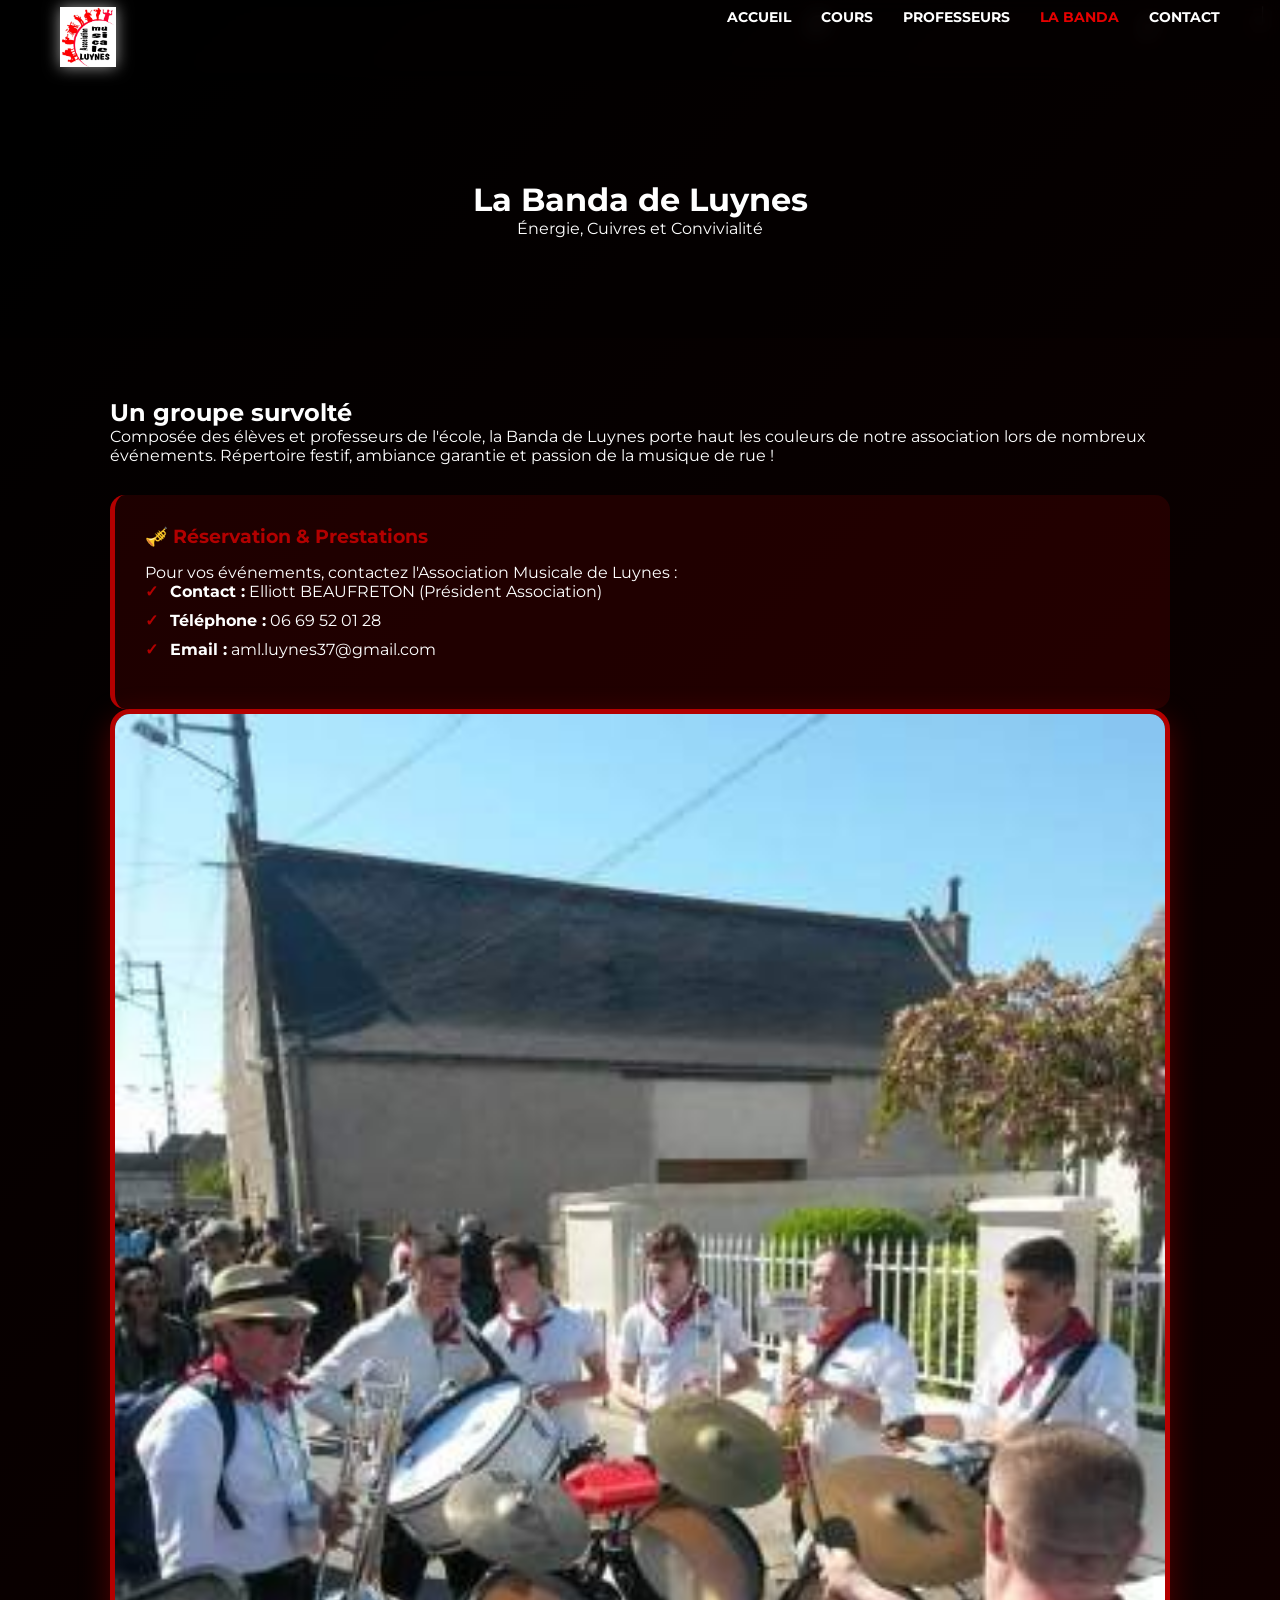
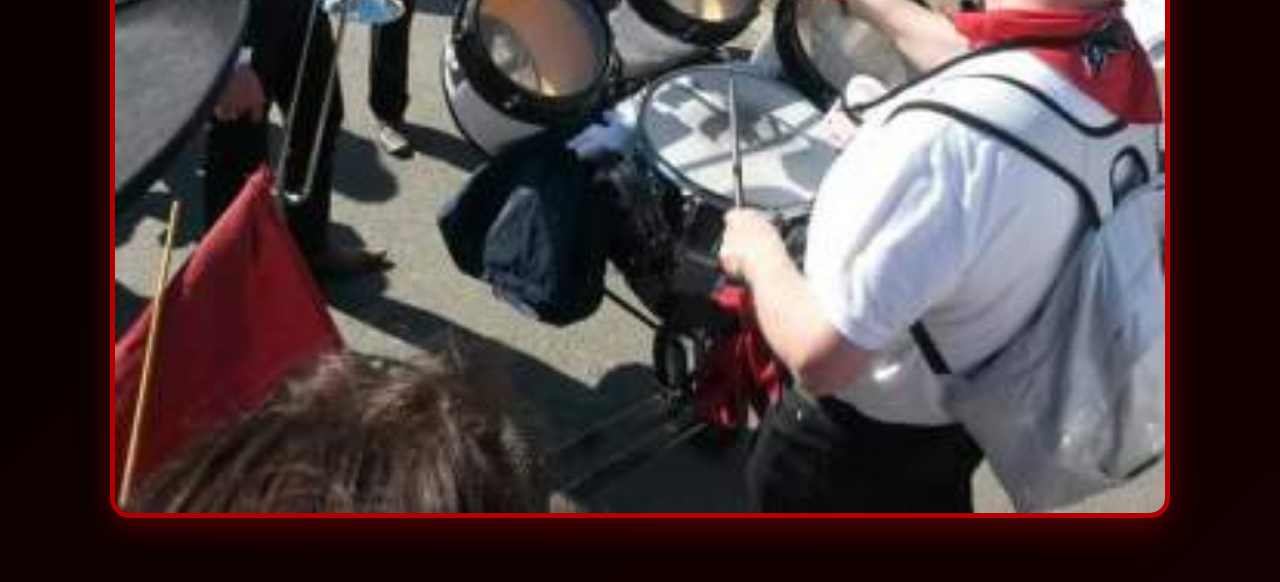
==== banda.html @ e37747b6 "Add files via upload" ====
<!DOCTYPE html>
<html lang="fr">
<head>
    <meta charset="UTF-8">
    <meta name="viewport" content="width=device-width, initial-scale=1.0">
    <title>La Banda | AML Luynes</title>
    <link rel="stylesheet" href="style.css">
    <link href="https://fonts.googleapis.com/css2?family=Montserrat:wght@300;400;700&family=Playfair+Display:wght@700&display=swap" rel="stylesheet">
</head>
<body>
    <div id="music-background"></div>
    
    <nav class="navbar">
        <div class="nav-container">
<a href="index.html" class="logo">
    <img src="logo.jpg" alt="Logo AML Luynes">
</a>
            <div class="menu-toggle" id="mobile-menu">
                <span class="bar"></span><span class="bar"></span><span class="bar"></span>
            </div>
            <ul class="nav-links">
                <li><a href="index.html">Accueil</a></li>
                <li><a href="cours.html">Cours</a></li>
                <li><a href="professeurs.html">Professeurs</a></li>
                <li><a href="banda.html" class="active">La Banda</a></li>
                <li><a href="contact.html">Contact</a></li>
            </ul>
        </div>
    </nav>

    <header class="page-header">
        <h1>La Banda de Luynes</h1>
        <p>Énergie, Cuivres et Convivialité</p>
    </header>

    <section class="banda-presentation">
        <div class="container">
            <div class="banda-content">
                <div class="banda-text">
                    <h2>Un groupe survolté</h2>
                    <p>Composée des élèves et professeurs de l'école, la Banda de Luynes porte haut les couleurs de notre association lors de nombreux événements. Répertoire festif, ambiance garantie et passion de la musique de rue !</p>
                    <!-- Dans banda.html, remplace la prestation-box par celle-ci -->
<div class="prestation-box">
    <h3>🎺 Réservation & Prestations</h3>
    <p>Pour vos événements, contactez l'Association Musicale de Luynes :</p>
    <ul class="contact-list">
        <li><strong>Contact :</strong> Elliott BEAUFRETON (Président Association)</li>
        <li><strong>Téléphone :</strong> 06 69 52 01 28</li>
        <li><strong>Email :</strong> aml.luynes37@gmail.com</li>
    </ul>
   
</div>
                <div class="banda-image">
                    <img src="banda-photo.jpg" alt="La Banda en action" class="img-responsive">
                </div>
            </div>
        </div>
    </section>

    <script src="script.js"></script>
</body>
</html>
---- style.css ----
:root {
    --primary: #121212;    /* Noir profond */
    --secondary: #b30000;  /* Rouge passion */
    --accent: #e60000;     /* Rouge plus vif pour le survol */
    --white: #ffffff;
    --text: #f5f5f5;
    --card-bg: rgba(255, 255, 255, 0.05); /* Fond de carte très léger */
}

* {
    margin: 0;
    padding: 0;
    box-sizing: border-box;
}

body {
    font-family: 'Montserrat', sans-serif;
    color: var(--white);
    /* Dégradé elegant Noir et Rouge sombre */
    background: linear-gradient(135deg, #000000, #1a0000, #330000, #000000);
    background-size: 400% 400%;
    animation: gradientBG 15s ease infinite;
    min-height: 100vh;
    overflow-x: hidden;
}

@keyframes gradientBG {
    0% { background-position: 0% 50%; }
    50% { background-position: 100% 50%; }
    100% { background-position: 0% 50%; }
}

#music-background {
    position: fixed;
    top: 0;
    left: 0;
    width: 100%;
    height: 100%;
    z-index: -1;
    pointer-events: none;
}

.note {
    position: absolute;
    font-size: 2rem;
    color: rgba(255, 255, 255, 0.2);
    animation: float 10s linear infinite;
}

@keyframes float {
    from { transform: translateY(110vh) rotate(0deg); opacity: 1; }
    to { transform: translateY(-10vh) rotate(360deg); opacity: 0; }
}

.container {
    max-width: 1100px;
    margin: 0 auto;
    padding: 0 20px;
}

/* Navbar */
.navbar {
    background: rgba(0, 0, 0, 0.3);
    backdrop-filter: blur(10px);
    height: 80px;
    display: flex;
    align-items: center;
    position: sticky;
    top: 0;
    z-index: 1000;
}

.nav-container {
    display: flex;
    justify-content: space-between;
    width: 100%;
    max-width: 1200px;
    margin: 0 auto;
    padding: 0 20px;
}

.logo {
    font-family: 'Playfair Display', serif;
    font-size: 1.8rem;
    color: var(--white);
    text-decoration: none;
}

.logo span { color: var(--accent); }

.nav-links {
    display: flex;
    list-style: none;
}
.logo img {
    height: 60px;
    width: auto;
    /* Ajoute une lueur blanche douce autour du logo */
    filter: drop-shadow(0 0 8px rgba(255, 255, 255, 0.6));
    transition: 0.3s;
}

.logo img:hover {
    /* La lueur devient rouge quand on passe la souris */
    filter: drop-shadow(0 0 12px rgba(179, 0, 0, 0.8));
    transform: scale(1.05);
}
.nav-links li { margin-left: 30px; }

.nav-links a {
    color: var(--white);
    text-decoration: none;
    font-weight: bold;
    transition: 0.3s;
    text-transform: uppercase;
    font-size: 0.9rem;
}

.nav-links a:hover, .nav-links a.active { color: var(--accent); }

/* Header & Sections */
.hero {
    height: 80vh;
    display: flex;
    align-items: center;
    justify-content: center;
    text-align: center;
}

.hero h1 {
    font-family: 'Playfair Display', serif;
    font-size: 4rem;
    margin-bottom: 20px;
}

.page-header {
    text-align: center;
    padding: 100px 20px;
    background: rgba(0,0,0,0.2);
}
.btn {
    display: inline-block;
    padding: 15px 35px;
    background: var(--secondary); /* Bouton Rouge */
    color: var(--white);
    text-decoration: none;
    border-radius: 50px;
    font-weight: bold;
    margin-top: 20px;
    transition: 0.3s;
    border: 1px solid rgba(255,255,255,0.1);
}

.btn:hover { 
    transform: scale(1.05); 
    background: var(--accent); /* Rouge plus clair au survol */
    box-shadow: 0 0 20px rgba(179, 0, 0, 0.4);
}


.logo span { 
    color: var(--secondary); /* "Luynes" en rouge */
}

/* Grid Cards */
.grid {
    display: grid;
    grid-template-columns: repeat(auto-fit, minmax(280px, 1fr));
    gap: 30px;
    padding: 50px 0;
}

.card {
    background: rgba(255,255,255,0.1);
    padding: 40px;
    border-radius: 20px;
    backdrop-filter: blur(5px);
    border: 1px solid rgba(255,255,255,0.2);
    text-align: center;
}

/* Professeurs */
.prof-card {
    display: flex;
    align-items: center;
    background: rgba(255, 255, 255, 0.05); /* Fond sombre léger */
    padding: 25px;
    border-radius: 20px; /* Bord arrondi élégant */
    border: 1px solid rgba(179, 0, 0, 0.2); /* Bordure rouge subtile */
    margin-bottom: 20px;
    transition: 0.3s;
}

.prof-card:hover {
    background: rgba(179, 0, 0, 0.1);
    transform: translateY(-5px);
}

.prof-img-container {
    width: 100px;
    height: 100px;
    min-width: 100px; /* Empêche l'image de rétrécir */
    border-radius: 50%;
    margin-right: 25px;
    overflow: hidden; /* Coupe ce qui dépasse du cercle */
    border: 3px solid var(--secondary); /* Cercle rouge */
    background: #222; /* Fond par défaut en attendant l'image */
}

.prof-photo {
    width: 100%;
    height: 100%;
    object-fit: cover; /* Recadre l'image automatiquement au centre */
}

.prof-info h3 {
    margin-bottom: 5px;
    color: var(--white);
    font-size: 1.2rem;
}

.prof-info p {
    color: #ccc;
    font-size: 0.9rem;
    line-height: 1.4;
}
/* Form */
.contact-flex {
    display: flex;
    gap: 50px;
    padding: 50px 0;
    flex-wrap: wrap;
}

.contact-info, .contact-form { flex: 1; min-width: 300px; }

input, textarea {
    width: 100%;
    padding: 15px;
    margin-bottom: 15px;
    border-radius: 10px;
    border: none;
    background: rgba(255,255,255,0.9);
}

/* Mobile */
.menu-toggle { display: none; cursor: pointer; }

@media (max-width: 768px) {
    .menu-toggle { display: block; }
    .nav-links {
        position: fixed;
        right: -100%;
        top: 80px;
        flex-direction: column;
        background: rgba(0,0,0,0.95);
        width: 100%;
        height: calc(100vh - 80px);
        text-align: center;
        transition: 0.3s;
    }
    .nav-links.active { right: 0; }
    .nav-links li { margin: 30px 0; }
    .hero h1 { font-size: 2.5rem; }
}

/* Style des barres du menu hamburger */
.bar {
    display: block;
    width: 25px;
    height: 3px;
    margin: 5px auto;
    -webkit-transition: all 0.3s ease-in-out;
    transition: all 0.3s ease-in-out;
    background: var(--white); /* Couleur des barres */
    border-radius: 3px;
}

/* Animation en "X" quand on clique (Optionnel mais joli) */
@media (max-width: 768px) {
    #mobile-menu.is-active .bar:nth-child(2) {
        opacity: 0;
    }
    #mobile-menu.is-active .bar:nth-child(1) {
        transform: translateY(8px) rotate(45deg);
    }
    #mobile-menu.is-active .bar:nth-child(3) {
        transform: translateY(-8px) rotate(-45deg);
    }
}

/* Style Section Photo de Groupe */
.group-section {
    padding: 60px 0;
    text-align: center;
}

.group-photo-wrapper {
    position: relative;
    max-width: 900px;
    margin: 0 auto;
    border-radius: 20px;
    overflow: hidden;
    border: 4px solid var(--secondary); /* Bordure Rouge */
    box-shadow: 0 10px 30px rgba(179, 0, 0, 0.3); /* Ombre rouge */
    transition: transform 0.3s ease;
}

.group-photo-wrapper:hover {
    transform: scale(1.02);
}

.group-img-placeholder {
    width: 100%;
    height: auto;
    display: block;
    min-height: 300px;
    background: #222; /* Fond noir en attendant la photo */
    object-fit: cover;
}

.photo-overlay {
    position: absolute;
    bottom: 0;
    left: 0;
    right: 0;
    background: linear-gradient(transparent, rgba(0,0,0,0.8));
    padding: 20px;
    color: var(--white);
    font-weight: bold;
    font-size: 1.1rem;
}

/* Style spécifique Banda */
.banda-content {
    display: flex;
    gap: 50px;
    align-items: center;
    padding: 60px 0;
    flex-wrap: wrap;
}

.banda-text { flex: 1; min-width: 300px; }
.banda-image { flex: 1; min-width: 300px; }

.banda-image img {
    width: 100%;
    border-radius: 20px;
    border: 5px solid var(--secondary);
    box-shadow: 0 10px 30px rgba(179, 0, 0, 0.4);
}

.prestation-box {
    background: rgba(179, 0, 0, 0.15); /* Fond rouge très léger */
    padding: 30px;
    border-radius: 15px;
    border-left: 5px solid var(--secondary);
    margin-top: 30px;
}

.prestation-box h3 {
    color: var(--secondary);
    margin-bottom: 15px;
}

.prestation-box ul {
    list-style: none;
    margin-bottom: 20px;
}

.prestation-box ul li {
    margin-bottom: 10px;
    padding-left: 25px;
    position: relative;
}

.prestation-box ul li::before {
    content: '✓';
    position: absolute;
    left: 0;
    color: var(--secondary);
    font-weight: bold;
}

.img-responsive {
    max-width: 100%;
    height: auto;
}

.red-text {
    color: var(--secondary);
    font-weight: bold;
    font-size: 1.2rem;
    margin: 10px 0;
}

.grid-3 {
    display: grid;
    grid-template-columns: repeat(auto-fit, minmax(250px, 1fr));
    gap: 20px;
    padding: 40px 0;
}

.director-contact {
    text-align: center;
    background: rgba(255,255,255,0.05);
    padding: 20px;
    border-radius: 15px;
    margin-bottom: 30px;
    border: 1px solid var(--secondary);
}
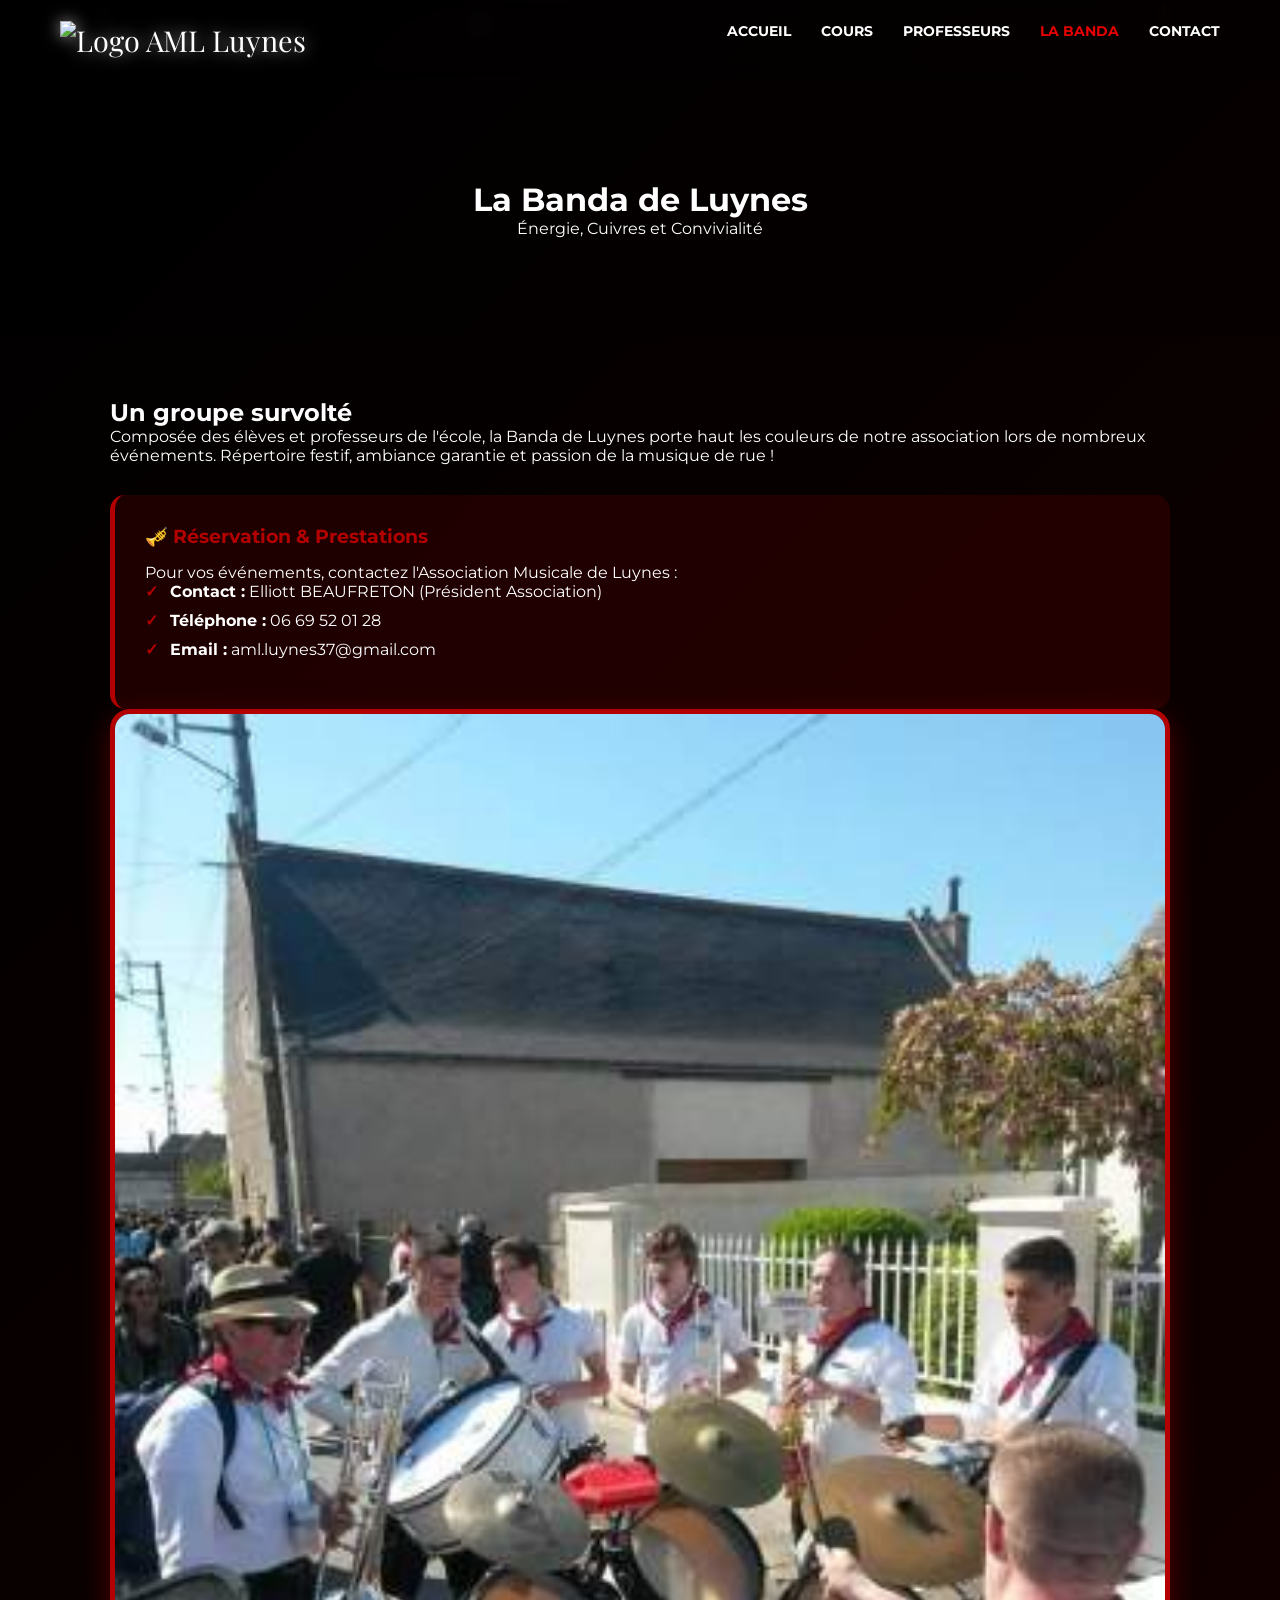
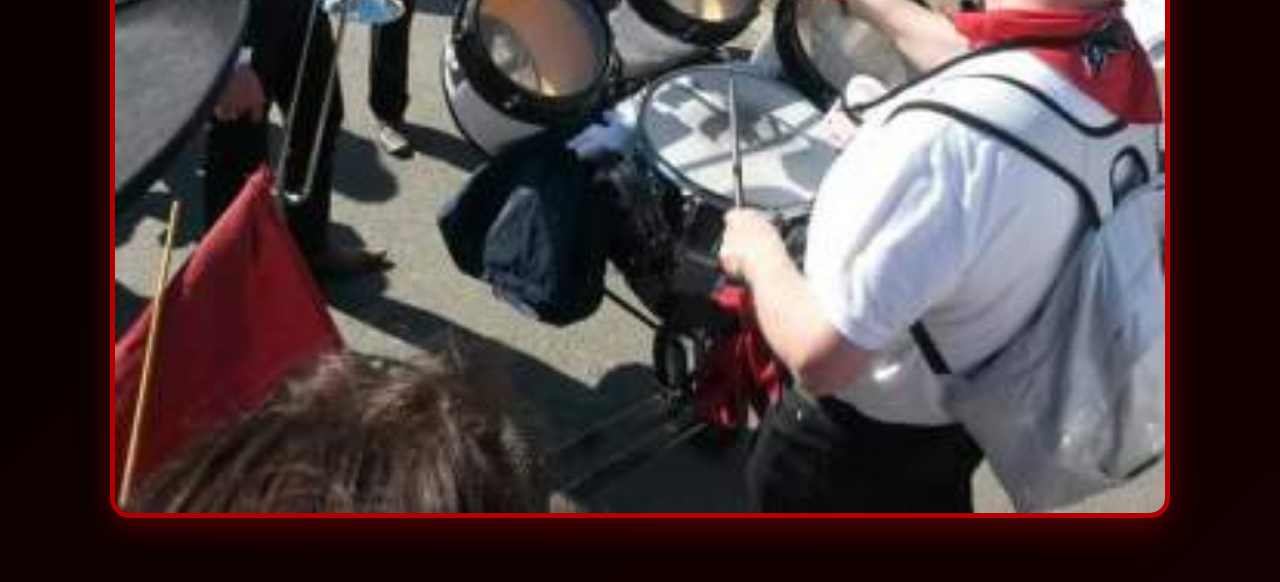
==== commit 89e71883: "Update banda.html" ====
--- a/banda.html
+++ b/banda.html
@@ -13,7 +13,7 @@
     <nav class="navbar">
         <div class="nav-container">
 <a href="index.html" class="logo">
-    <img src="logo.jpg" alt="Logo AML Luynes">
+    <img src="logo.png" alt="Logo AML Luynes">
 </a>
             <div class="menu-toggle" id="mobile-menu">
                 <span class="bar"></span><span class="bar"></span><span class="bar"></span>
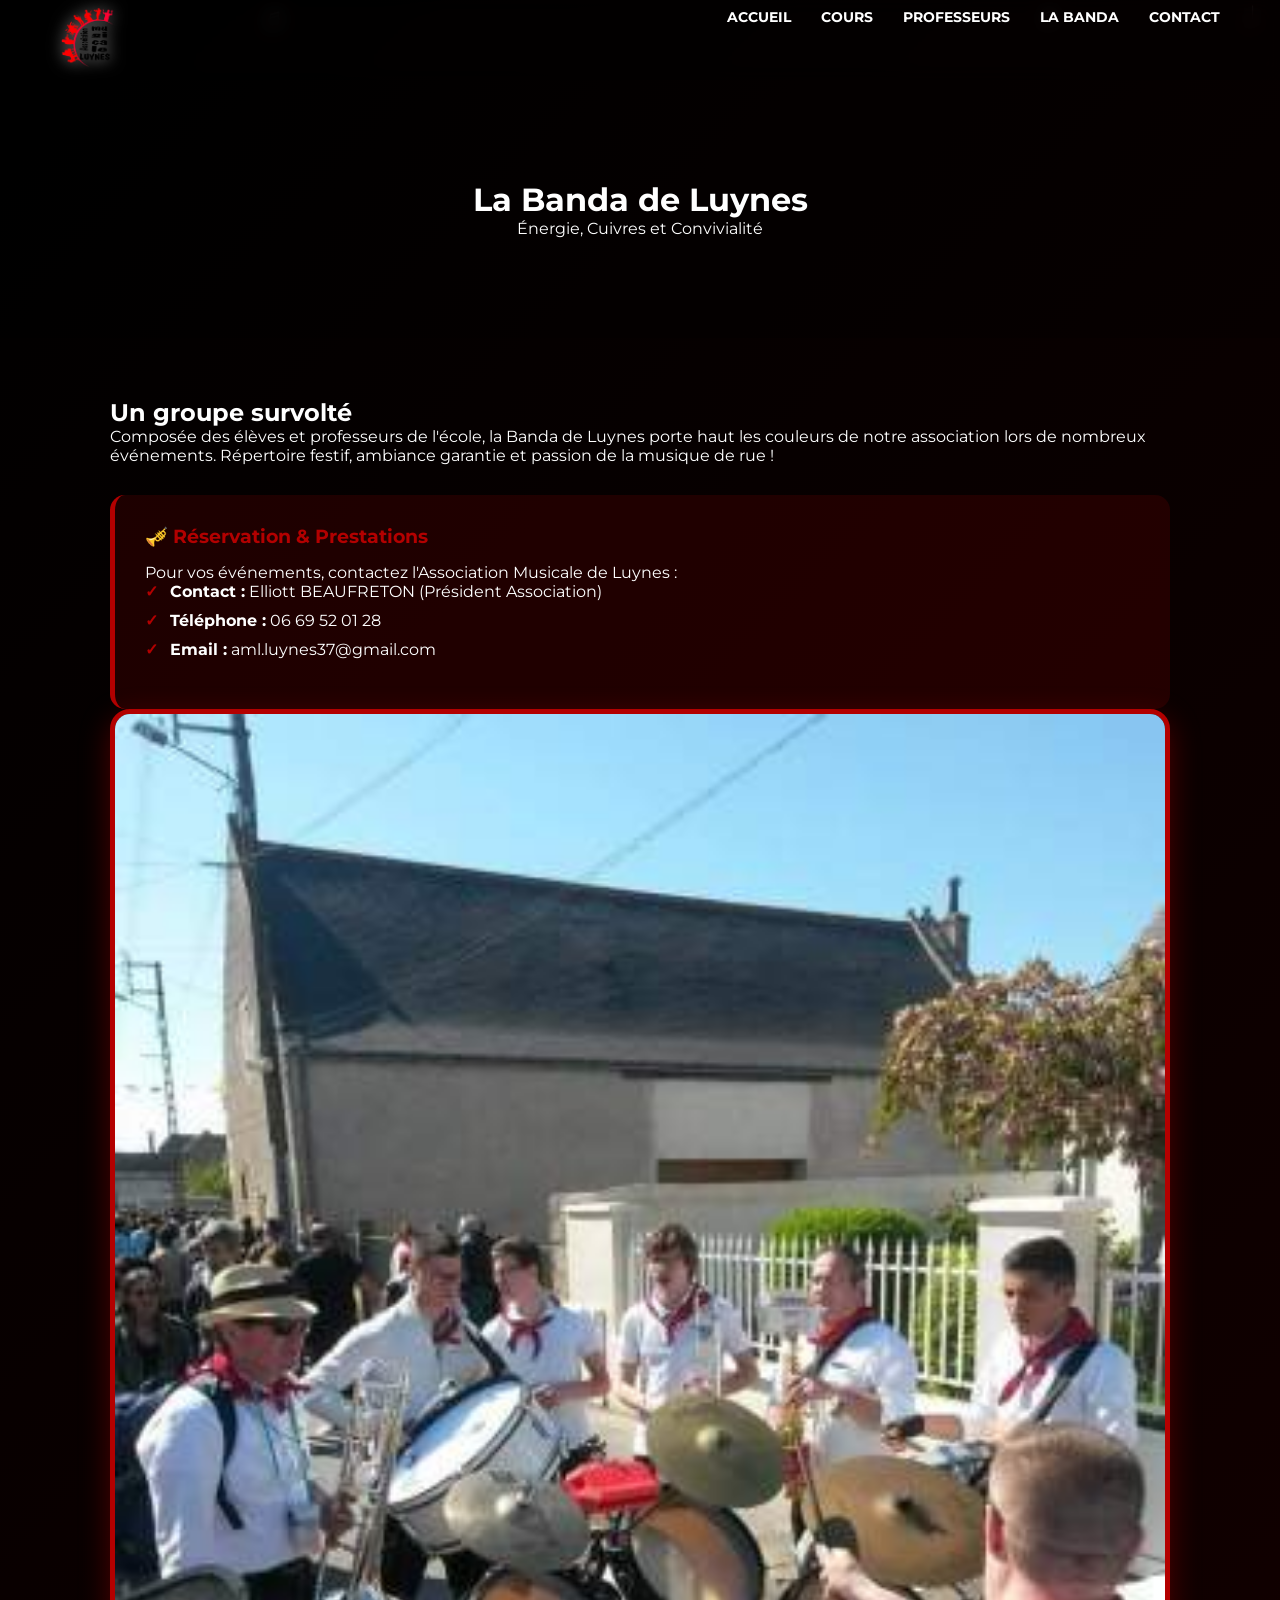
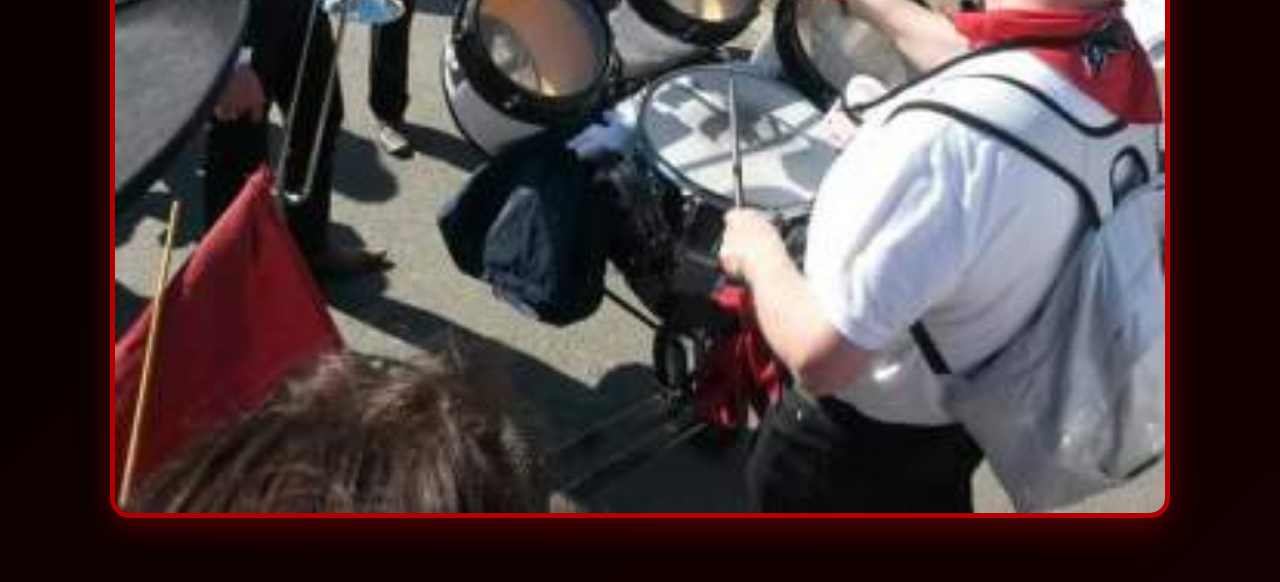
==== commit c5eaf9e5: "Add files via upload" ====
--- a/banda.html
+++ b/banda.html
@@ -22,7 +22,7 @@
                 <li><a href="index.html">Accueil</a></li>
                 <li><a href="cours.html">Cours</a></li>
                 <li><a href="professeurs.html">Professeurs</a></li>
-                <li><a href="banda.html" class="active">La Banda</a></li>
+                <li><a href="banda.html" >La Banda</a></li>
                 <li><a href="contact.html">Contact</a></li>
             </ul>
         </div>
@@ -39,7 +39,7 @@
                 <div class="banda-text">
                     <h2>Un groupe survolté</h2>
                     <p>Composée des élèves et professeurs de l'école, la Banda de Luynes porte haut les couleurs de notre association lors de nombreux événements. Répertoire festif, ambiance garantie et passion de la musique de rue !</p>
-                    <!-- Dans banda.html, remplace la prestation-box par celle-ci -->
+
 <div class="prestation-box">
     <h3>🎺 Réservation & Prestations</h3>
     <p>Pour vos événements, contactez l'Association Musicale de Luynes :</p>
